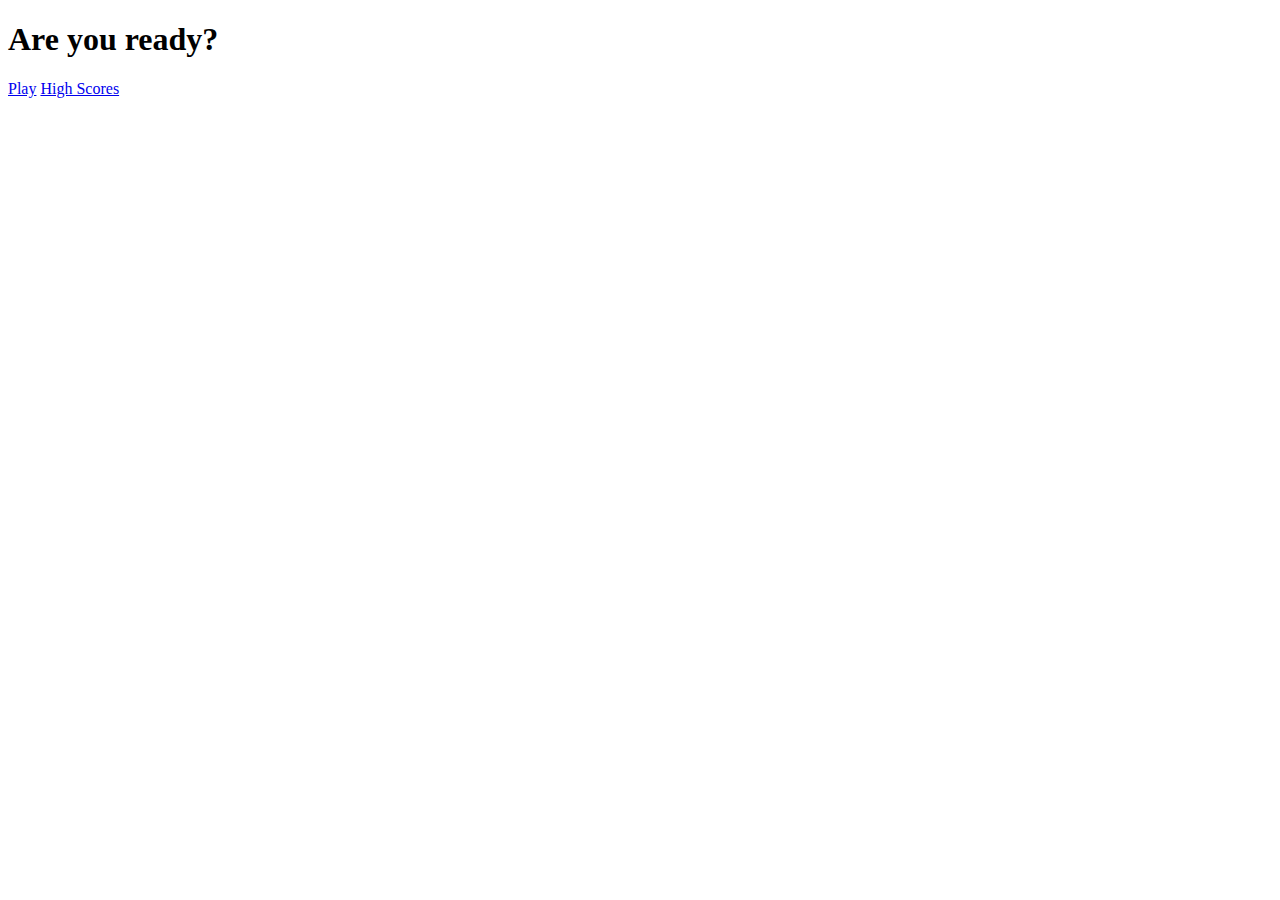
==== html/index.html @ 1ecc9e65 "quiz app publish" ====
<!DOCTYPE html>
<html lang="en">
<head>
    <meta charset="UTF-8">
    <meta http-equiv="X-UA-Compatible" content="IE=edge">
    <meta name="viewport" content="width=device-width, initial-scale=1.0">
    <link rel="stylesheet" href="style.css">
    <title>Home Page</title>
</head>
<body>
    <div class="container">
        <div id="home" class="flex-column flex-center">
            <h1>Are you ready?</h1>
            <a href="/game.html" class="btn">Play</a>
            <a href="/highscores.html" id="highscores-btn" class="btn">High Scores</a>
        </div>
    </div>
</body>
</html>
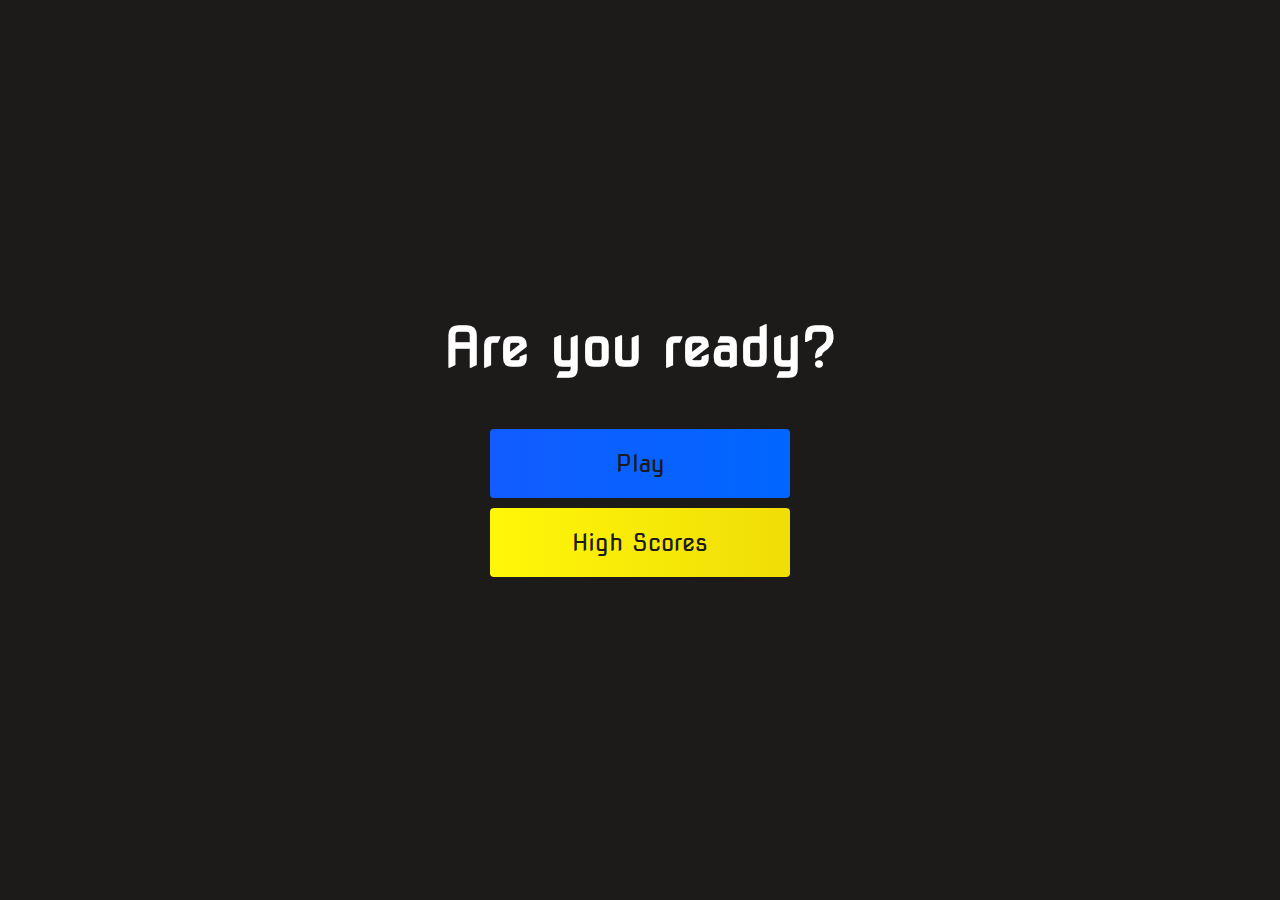
==== commit 2002c4ca: "Adding actual links" ====
--- a/html/index.html
+++ b/html/index.html
@@ -1,19 +1,21 @@
 <!DOCTYPE html>
 <html lang="en">
-<head>
-    <meta charset="UTF-8">
-    <meta http-equiv="X-UA-Compatible" content="IE=edge">
-    <meta name="viewport" content="width=device-width, initial-scale=1.0">
-    <link rel="stylesheet" href="style.css">
+  <head>
+    <meta charset="UTF-8" />
+    <meta http-equiv="X-UA-Compatible" content="IE=edge" />
+    <meta name="viewport" content="width=device-width, initial-scale=1.0" />
+    <link rel="stylesheet" href="/css/style.css" />
     <title>Home Page</title>
-</head>
-<body>
+  </head>
+  <body>
     <div class="container">
-        <div id="home" class="flex-column flex-center">
-            <h1>Are you ready?</h1>
-            <a href="/game.html" class="btn">Play</a>
-            <a href="/highscores.html" id="highscores-btn" class="btn">High Scores</a>
-        </div>
+      <div id="home" class="flex-column flex-center">
+        <h1>Are you ready?</h1>
+        <a href="/html/game.html" class="btn">Play</a>
+        <a href="/html/highscores.html" id="highscores-btn" class="btn"
+          >High Scores</a
+        >
+      </div>
     </div>
-</body>
-</html>+  </body>
+</html>
--- a/css/style.css
+++ b/css/style.css
@@ -0,0 +1,135 @@
+@import url("https://fonts.googleapis.com/css2?family=Nova+Square&display=swap");
+
+:root {
+  background-color: rgb(29, 26, 26);
+}
+
+* {
+  box-sizing: border-box;
+  margin: 0;
+  padding: 0;
+  font-size: 62.5%;
+  font-family: "Nova Square", cursive;
+}
+
+h1 {
+  font-size: 5.4rem;
+  color: white;
+  margin-bottom: 5rem;
+}
+
+h2 {
+  font-size: 4.2rem;
+  margin-bottom: 4rem;
+}
+
+.container {
+  width: 100vw;
+  height: 100vh;
+  display: flex;
+  justify-content: center;
+  align-items: center;
+  max-width: 80rem;
+  margin: 0 auto;
+  padding: 2rem;
+}
+
+.flex-column {
+  display: flex;
+  flex-direction: column;
+}
+
+.flex-center {
+  justify-content: center;
+  align-items: center;
+}
+
+.justify-center {
+  justify-content: center;
+}
+
+.text-center {
+  text-align: center;
+}
+
+.hidden {
+  display: none;
+}
+
+.btn {
+  font-size: 2.4rem;
+  padding: 2rem 0;
+  width: 30rem;
+  text-align: center;
+  margin-bottom: 1rem;
+  text-decoration: rgb(29, 26, 26);
+  color: rgb(28, 26, 26);
+  background: linear-gradient(
+    90deg,
+    rgb(18, 92, 255) 0%,
+    rgb(0, 102, 255) 100%
+  );
+  border-radius: 4px;
+}
+
+.btn:hover {
+  cursor: pointer;
+  box-shadow: 0 0.4rem 1.4rem 0 rgba(8, 114, 244, 0.6);
+  transition: transform 150ms;
+  transform: scale(1.03);
+}
+
+.btn[disabled]:hover {
+  cursor: not-allowed;
+  box-shadow: none;
+  transform: none;
+}
+
+#highscores-btn {
+  background: linear-gradient(
+    90deg,
+    rgb(255, 247, 9) 0%,
+    rgb(240, 221, 6) 100%
+  );
+}
+
+#highscores-btn:hover {
+  box-shadow: 0 0.4rem 1.4rem 0 rgba(255, 255, 0, 0.5);
+}
+
+.end-form-container {
+  width: 100%;
+  display: flex;
+  flex-direction: column;
+  align-items: center;
+  max-width: 30rem;
+}
+
+input {
+  margin-bottom: 1rem;
+  width: 20rem;
+  padding: 1.5rem;
+  font-size: 1.8rem;
+  border: none;
+  box-shadow: 0 0.1rem 1.4rem 0 rgba(86, 185, 235, 0.5);
+}
+
+input::placeholder {
+  color: #aaa;
+}
+
+#username {
+  margin-bottom: 3rem;
+  width: 100%;
+  outline: none;
+}
+
+#end-text {
+  font-size: 2.4;
+  color: #fff;
+  text-align: center;
+}
+
+#saveScoreBtn {
+  border: none;
+}
